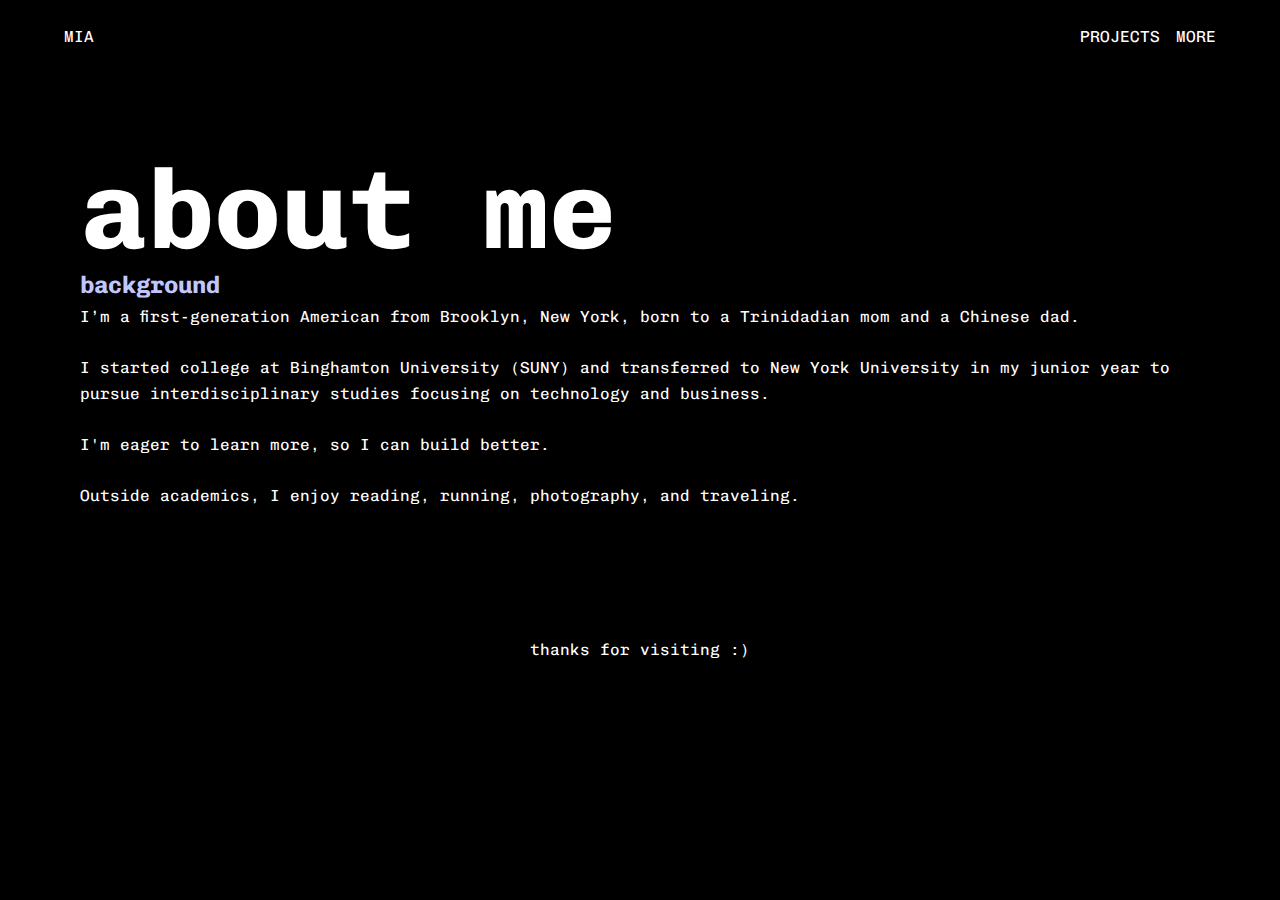
==== more.html @ aeb67de5 "removing gallery for now" ====
<!DOCTYPE html>
<html lang="en">
<head>
    <meta charset="UTF-8">
    <meta name="viewport" content="width=device-width, initial-scale=1.0">
    <title>mia</title>
    <link rel="stylesheet" href="styles.css">
    <link rel="preconnect" href="https://fonts.googleapis.com">
    <link rel="preconnect" href="https://fonts.gstatic.com" crossorigin>
    <link href="https://fonts.googleapis.com/css2?family=Chivo+Mono:ital,wght@0,100..900;1,100..900&display=swap" rel="stylesheet">
</head>
<body>
    <header class="header">
        <nav>
            <a href="/index.html">MIA</a>
            <ul>
                <li><a href="#projects">PROJECTS</a></li>
                <li><a href="/more.html">MORE</a></li>
            </ul>
        </nav>
    </header>
    <main>
    <section id="more">
        <h1>about me</h1>
        <h2>background</h2>
            <p>I’m a first-generation American from Brooklyn, New York, born to a Trinidadian mom and a Chinese dad.</p>
            <br>
            <p>I started college at Binghamton University (SUNY) and transferred to New York University in my junior year to pursue interdisciplinary studies focusing on technology and business.</p>
            <br>
            <p>I'm eager to learn more, so I can build better.</p>
            <br>
            <p>Outside academics, I enjoy reading, running, photography, and traveling.</p>
    </section>
<!--
<hr class="custom-line">
<section id="gallery">
        <h2>some photos i've taken</h2>
            <section class="horizontal-sections">
                <div class="img-section">
                    <img src="img-waterfall.jpeg" class="responsive-image">
                    <img src="img-empire.jpg" class="responsive-image">
                    <img src="img-tree.jpeg" class="responsive-image">
                    <img src="img-glacier.jpeg" class="responsive-image">
                    <img src="img-sunset.jpeg" class="responsive-image">
                </div>
            </section>
            <section class="horizontal-sections">
                <div class="img-section">
                    <img src="img-mountain.jpeg" class="responsive-image">
                    <img src="img-nyc.JPG" class="responsive-image">
                    <img src="img-forest.jpeg" class="responsive-image">
                </div>
            </section>
            <section class="horizontal-sections">
                <div class="img-section">
                    <img src="img-montreal.jpeg" class="responsive-image">
                    <img src="img-lake.jpg" class="responsive-image">
                    <img src="img-roots.jpeg" class="responsive-image">
                </div>
            </section>
            <section class="horizontal-sections">
                <div class="img-section">
                    <img src="img-library.jpeg" class="responsive-image">
                    <img src="img-baseball.jpeg" class="responsive-image">
                    <img src="img-trinidad.jpeg" class="responsive-image">
                    <img src="img-couple.jpeg" class="responsive-image">
                    <img src="img-yankees.jpeg" class="responsive-image">
                </div>
            </section>
    </section>
-->
    </main>
    <footer>
        <p>thanks for visiting :)</p>
    </footer>
    <script src="script.js"></script>
</body>
</html>
---- styles.css ----
/* General Styles */
body {
  font-family: 'Chivo Mono', monospace;
  margin: 0;
  padding: 0;
  line-height: 1.6;
  color: #ffffff;
  background: #000000;
}

/* Sticky Header */
.header {
  position: sticky;
  top: 0;
  z-index: 1000;
  background: #000000;
  color: #fff;
  transition: transform 0.3s ease-in-out;
  padding: 0.5rem 0;
}

.header.hidden {
  transform: translateY(-100%);
}

nav {
  display: flex;
  justify-content: space-between;
  align-items: center;
  width: 90%;
  margin: auto;
}

nav h1 {
  font-size: 1.5rem;
}

nav ul {
  list-style: none;
  display: flex;
  gap: 1rem;
}

nav ul li a {
  color: #fff;
  text-decoration: none;
  font-size: 0.rem;
}

main {
  padding: 5rem;
}

/* Sections */
section {
  margin-bottom: 2rem;
  margin-top: 1rem;
}

projects {
  align-items: center;
}
#projects {
  display: flex;
  flex-wrap: wrap;
  justify-content: center;
  align-items: center;
  gap: 0rem;
  text-align: center;
  padding: 0rem 0;
}

button {
  background: #007BFF;
  color: #fff;
  border: none;
  padding: 0.5rem 1.5rem;
  margin: 1rem;
  cursor: pointer;
}

.custom-line {
  border: none;
  height: 3px;
  background-color: #ffffff; 
  margin-left: auto;
  margin-right: auto; 
}
/* Text */
h1 {
  margin: 0;
  font-size: 7rem;
  line-height: 5rem;
  margin-bottom: 1rem;
}
h2 {
  margin: 0;
  color: #c0c7ff;
}
h3 {
  margin: 0;
}
p {
  margin: 0;
}
a {
  color: #ffffff;
  text-decoration: none;
}

.hover-violet, .hover-red, .hover-blue, .hover-yellow, .link-blue, .link-green {
  color: #ffffff;
  transition: color 0.3s ease;
}
.hover-ombre {
  background: linear-gradient(60deg,  #c0c7ff, #6173ff);
  -webkit-background-clip: text;
  background-clip: text;
  color: transparent;
  transition: background 0.5s ease, color 0.5s ease;
}
/* 
.hover-ombre {
  color: #ffffff;
  transition: background 0.3s ease, color 0.3s ease;
  position: relative;
  }
.hover-ombre:hover {
  background: linear-gradient(60deg,  #c0c7ff, #6173ff);
  -webkit-background-clip: text;
  background-clip: text;
  color: transparent;
  transition: background 0.5s ease, color 0.5s ease;
} */
.hover-violet:hover {
  color: #9a00d6;
}
.hover-red:hover {
  color: #c0c7ff;
}
.hover-orange:hover {
  color: #9da9ff;
}
.hover-yellow:hover {
  color: #7888ff;
}
.link-blue:hover {
  color: white;
  background-color: #0022ff;
}
.link-green:hover {
  color: white;
  background-color: #15cd00;
}
/* About */
.about-container {
  display: flex;
  justify-content: space-between;
  align-items: center;
  gap: 1.5rem;
  flex-wrap: wrap;
}

.about-container div {
  display: flex;
  flex-direction: column;
  flex: 1;
}

.profile-image {
  width: 200px;
  height: 200px;
  border-radius: 50%;
  border: 3px solid #6173ff;
  object-fit: cover;
  flex-shrink: 0;
}
/*.profile-image:hover {
  border: 3px solid #6173ff;
} */

.horizontal-sections {
  display: flex;
  justify-content: space-between;
  align-items: stretch;
  gap: 1rem;
}

.text-section {
  flex: 1;
  padding: 1rem;
  border: 1px solid #ddd;
  border-radius: 5px;
  text-align: center;
  display: flex;
  flex-direction: column;
  justify-content: center;
}
.text-section:hover {
  border: 1px solid #6173ff;
}
/*.responsive-image {
    width: auto;
    height: auto;
    max-width: 100%;
    max-height: 200px;
    object-fit: contain;
    display: block;
    margin: 0 auto;
    border-radius: 5px; 
}
.img-section {
  flex: 1;
  border-radius: 5px;
  text-align: center;
  display: flex;
  flex-direction: column;
  justify-content: center;
}
.img-section:hover {
  transform: scale(1.1);
}*/

/* Adjust for smaller screens */
@media (max-width: 600px) {
  main {
      padding: 2rem;
  }
  h1 {
      font-size: 3rem; 
      line-height: 3.5rem;
  }
  .hover-ombre {
      color: #c0c7ff;
  }
  .hover-violet {
      color: #fff;
  }
  .hover-red {
      color: #c0c7ff;
  }
  .hover-orange {
      color: #9da9ff;
  }
  .hover-yellow {
      color: #7888ff;
  }

  .about-container {
      flex-direction: column;
      text-align: left;
  }
  .profile-image {
      margin-top: 0.25rem;
      width: 150px;
      height: 150px;
      border: 3px solid #c0c7ff;
  }
  .horizontal-sections {
      flex-direction: column;
      gap: 1rem;
  }
  .text-section, .text-section:hover {
      border: 3px solid #c0c7ff;
      background-color: #ffffff;
      color: #000000;
  }
  h2 {
    color: #c0c7ff;
  }
  /*.responsive-image, .img-section {
        max-height: 150px;
        max-width: 90%;
    } */
}

/* Footer */
footer {
  text-align: center;
  padding: 1rem;
  background: #000000;
  color: #fff;
}
/* Project Glow Effect */
.glow-on-hover {
  width: 350px;
  height: 100px;
  border: none;
  outline: none;
  color: #fff;
  background: #111;
  cursor: pointer;
  position: relative;
  z-index: 0;
  border-radius: 10px;
}

.glow-on-hover:before {
  content: '';
  background: linear-gradient(45deg, #fffb00, #00ffd5, #002bff, #7a00ff, #ff00c8, #fffb00);
  position: absolute;
  top: -2px;
  left:-2px;
  background-size: 400%;
  z-index: -1;
  filter: blur(5px);
  width: calc(100% + 4px);
  height: calc(100% + 4px);
  animation: glowing 20s linear infinite;
  opacity: 0;
  transition: opacity .3s ease-in-out;
  border-radius: 10px;
}

.glow-on-hover:active {
  color: #000
}

.glow-on-hover:active:after {
  background: transparent;
}

.glow-on-hover:hover:before {
  opacity: 1;
}

.glow-on-hover:after {
  z-index: -1;
  content: '';
  position: absolute;
  width: 100%;
  height: 100%;
  background: #111;
  left: 0;
  top: 0;
  border-radius: 10px;
}

@keyframes glowing {
  0% { background-position: 0 0; }
  50% { background-position: 400% 0; }
  100% { background-position: 0 0; }
}
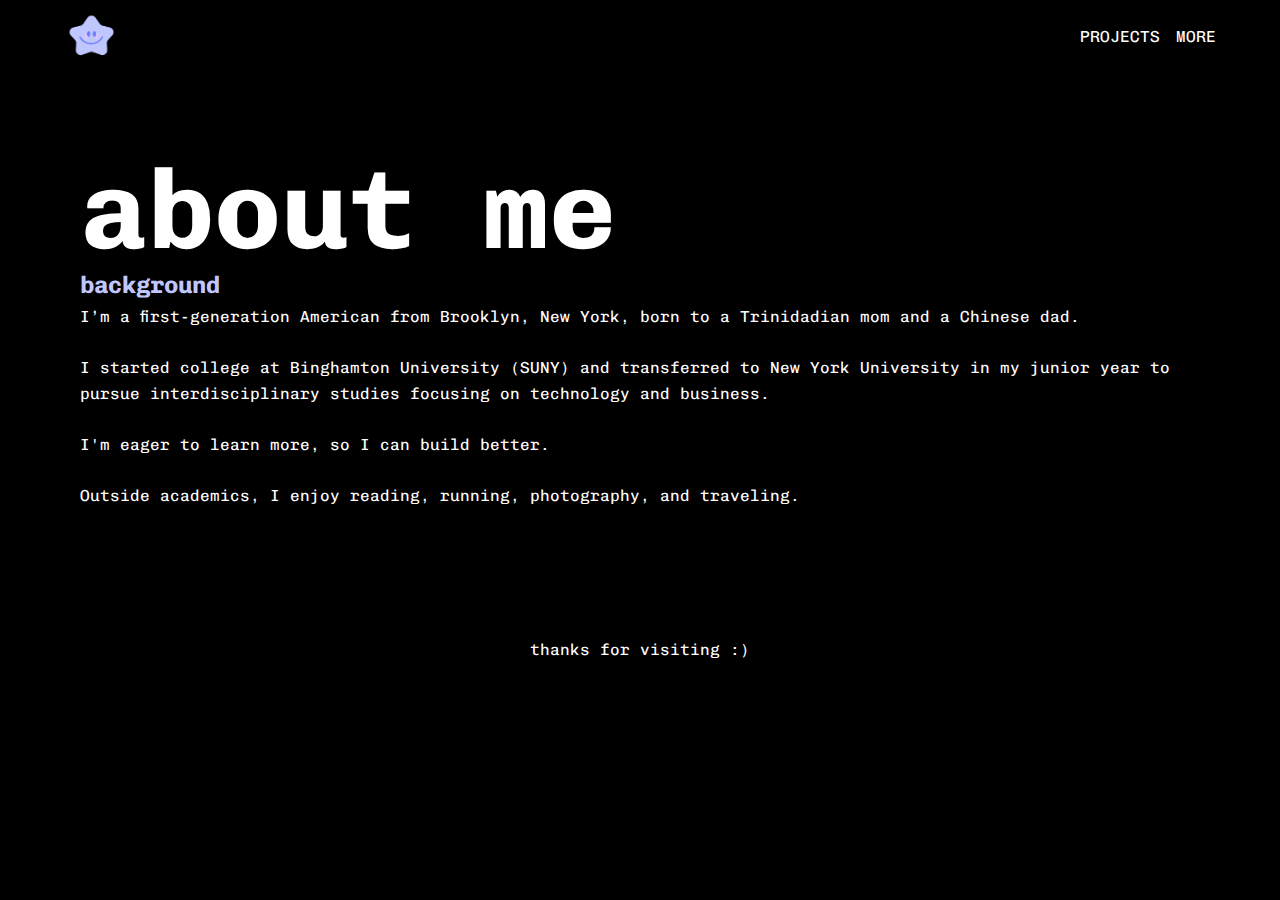
==== commit 4a2fcc5a: "fixing logo" ====
--- a/more.html
+++ b/more.html
@@ -8,13 +8,14 @@
     <link rel="preconnect" href="https://fonts.googleapis.com">
     <link rel="preconnect" href="https://fonts.gstatic.com" crossorigin>
     <link href="https://fonts.googleapis.com/css2?family=Chivo+Mono:ital,wght@0,100..900;1,100..900&display=swap" rel="stylesheet">
+    <link rel="icon" href="web-logo.png" type="image/png">
 </head>
 <body>
     <header class="header">
         <nav>
-            <a href="/index.html">MIA</a>
+            <img src="logo.png" alt="MIA" style="height: 50px; width: auto;">
             <ul>
-                <li><a href="#projects">PROJECTS</a></li>
+                <li><a href="https://yanbmia.github.io/#projects">PROJECTS</a></li>
                 <li><a href="/more.html">MORE</a></li>
             </ul>
         </nav>
@@ -31,44 +32,6 @@
             <br>
             <p>Outside academics, I enjoy reading, running, photography, and traveling.</p>
     </section>
-<!--
-<hr class="custom-line">
-<section id="gallery">
-        <h2>some photos i've taken</h2>
-            <section class="horizontal-sections">
-                <div class="img-section">
-                    <img src="img-waterfall.jpeg" class="responsive-image">
-                    <img src="img-empire.jpg" class="responsive-image">
-                    <img src="img-tree.jpeg" class="responsive-image">
-                    <img src="img-glacier.jpeg" class="responsive-image">
-                    <img src="img-sunset.jpeg" class="responsive-image">
-                </div>
-            </section>
-            <section class="horizontal-sections">
-                <div class="img-section">
-                    <img src="img-mountain.jpeg" class="responsive-image">
-                    <img src="img-nyc.JPG" class="responsive-image">
-                    <img src="img-forest.jpeg" class="responsive-image">
-                </div>
-            </section>
-            <section class="horizontal-sections">
-                <div class="img-section">
-                    <img src="img-montreal.jpeg" class="responsive-image">
-                    <img src="img-lake.jpg" class="responsive-image">
-                    <img src="img-roots.jpeg" class="responsive-image">
-                </div>
-            </section>
-            <section class="horizontal-sections">
-                <div class="img-section">
-                    <img src="img-library.jpeg" class="responsive-image">
-                    <img src="img-baseball.jpeg" class="responsive-image">
-                    <img src="img-trinidad.jpeg" class="responsive-image">
-                    <img src="img-couple.jpeg" class="responsive-image">
-                    <img src="img-yankees.jpeg" class="responsive-image">
-                </div>
-            </section>
-    </section>
--->
     </main>
     <footer>
         <p>thanks for visiting :)</p>
--- a/styles.css
+++ b/styles.css
@@ -231,7 +231,11 @@
       line-height: 3.5rem;
   }
   .hover-ombre {
-      color: #c0c7ff;
+    background: linear-gradient(60deg,  #c0c7ff, #6173ff);
+    -webkit-background-clip: text;
+    background-clip: text;
+    color: transparent;
+    transition: background 0.5s ease, color 0.5s ease;
   }
   .hover-violet {
       color: #fff;
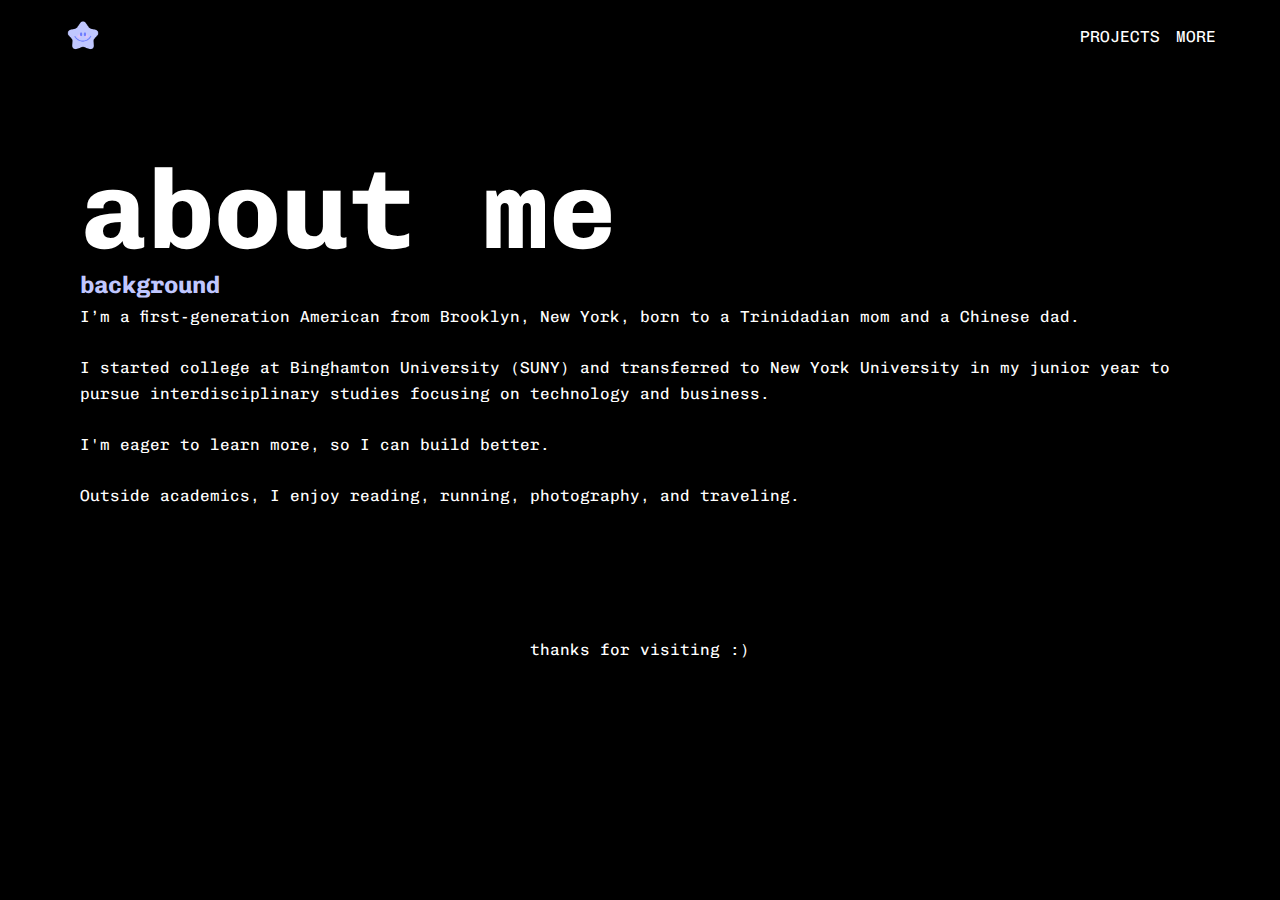
==== commit f5c854e9: "resizing" ====
--- a/more.html
+++ b/more.html
@@ -13,7 +13,7 @@
 <body>
     <header class="header">
         <nav>
-            <img src="logo.png" alt="MIA" style="height: 50px; width: auto;">
+            <img src="logo.png" alt="MIA" style="height: 35px; width: auto;">
             <ul>
                 <li><a href="https://yanbmia.github.io/#projects">PROJECTS</a></li>
                 <li><a href="/more.html">MORE</a></li>
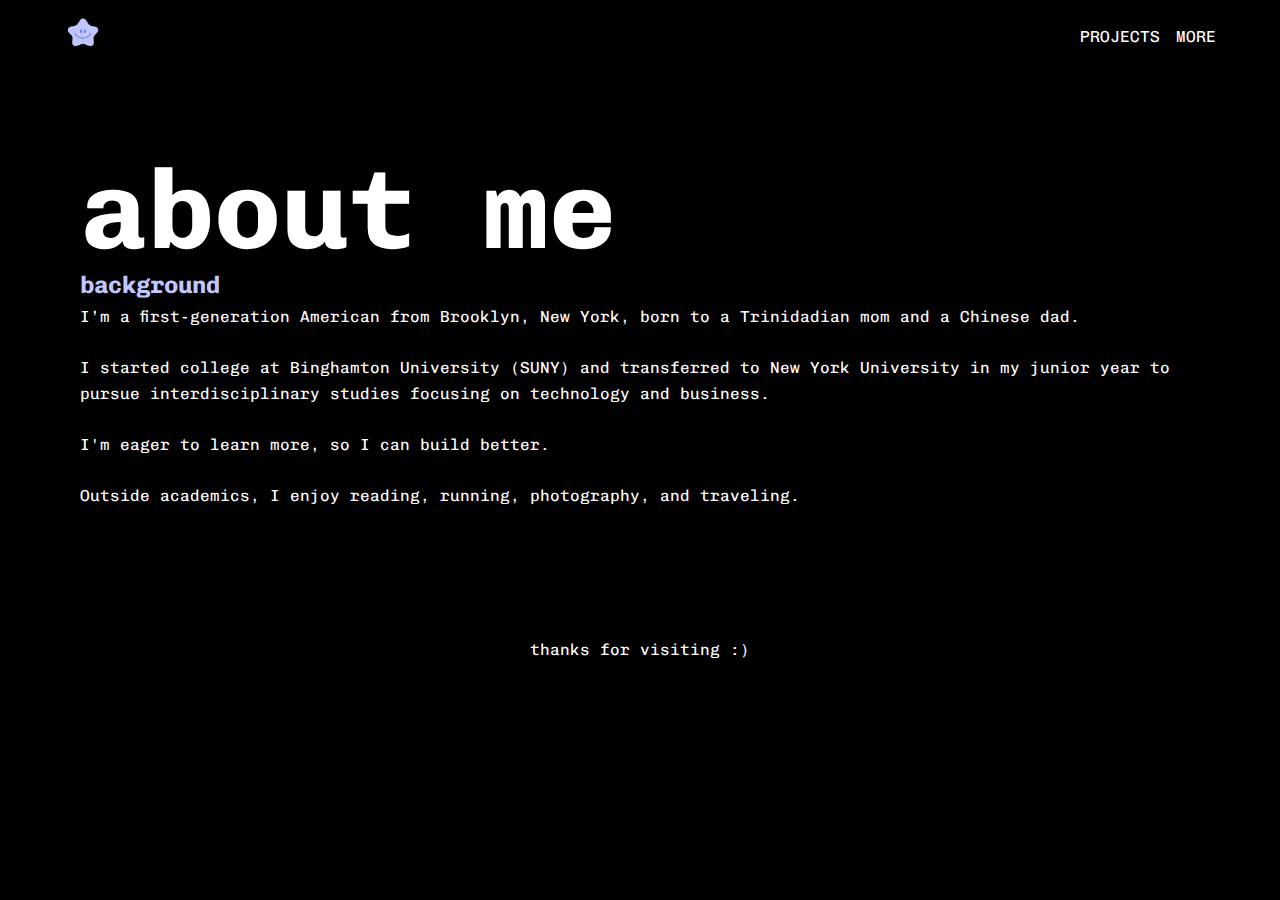
==== commit 40cf98e8: "broken link" ====
--- a/more.html
+++ b/more.html
@@ -13,7 +13,9 @@
 <body>
     <header class="header">
         <nav>
-            <img src="logo.png" alt="MIA" style="height: 35px; width: auto;">
+            <a href="https://yanbmia.github.io/">
+                <img src="logo.png" alt="MIA" style="height: 35px; width: auto;">
+            </a>
             <ul>
                 <li><a href="https://yanbmia.github.io/#projects">PROJECTS</a></li>
                 <li><a href="/more.html">MORE</a></li>
